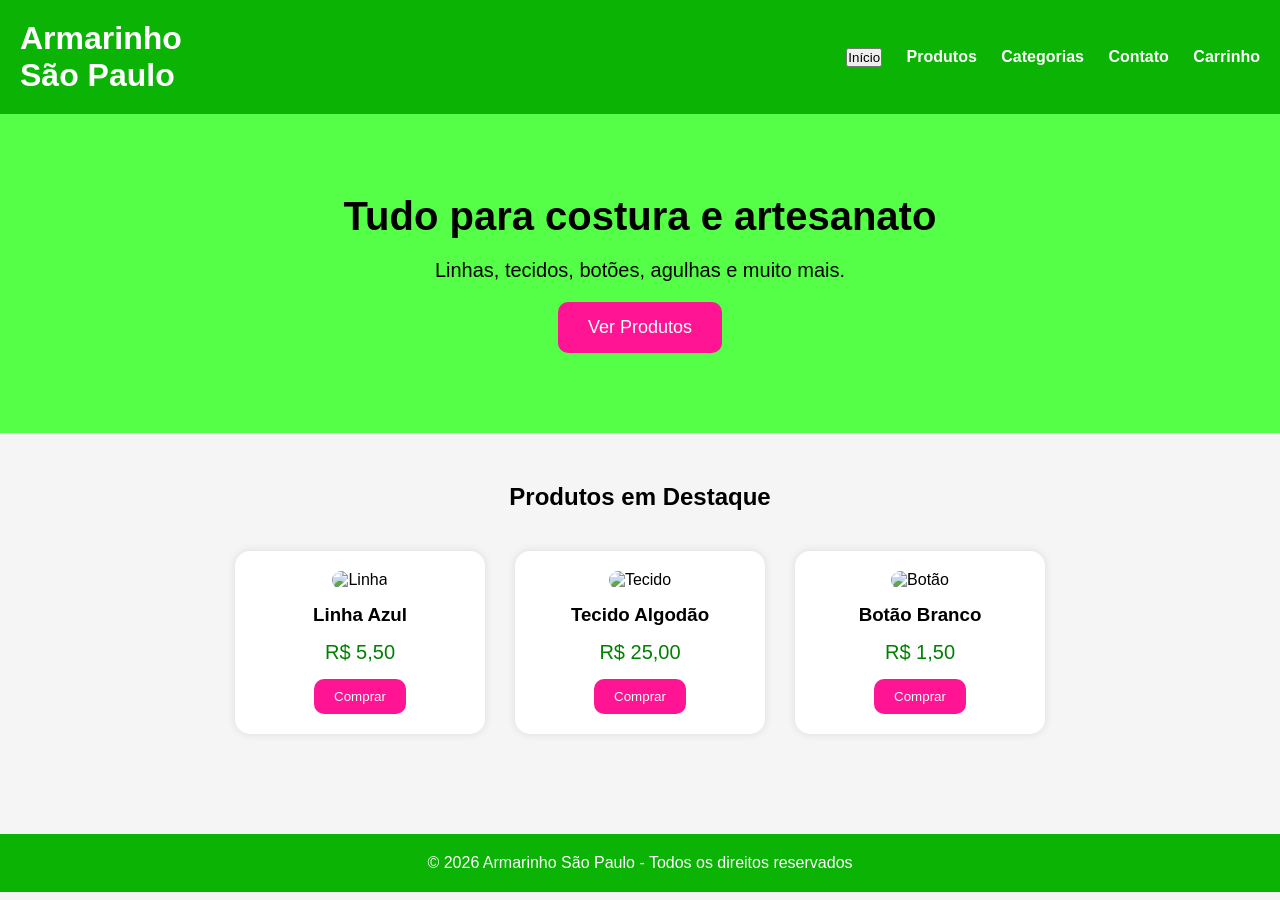
==== index.html @ 515907b4 "finalizando" ====
<!DOCTYPE html>
<html lang="pt-br">

<head>
    <meta charset="UTF-8">
    <meta name="viewport" content="width=device-width, initial-scale=1.0">

    <title>Armarinho São Paulo</title>

    <link rel="stylesheet" href="armarinho.css">
</head>

<body>

    <!-- MENU -->
    <header>

        <div class="logo">
            <h1>Armarinho <br> São Paulo</h1>
        </div>

        <nav>
            <button onclick="window.location.href='index.html'">
    Início
</button>
            <a href="produtos.html">Produtos</a>
            <a href="categorias.html">Categorias</a>
            <a href="contato.html">Contato</a>
            <a href="carrinho.html">Carrinho</a>
        </nav>

    </header>

    <!-- BANNER -->
    <section class="banner">

        <h2>Tudo para costura e artesanato</h2>

        <p>
            Linhas, tecidos, botões, agulhas e muito mais.
        </p>

        <button>Ver Produtos</button>

    </section>

    <!-- PRODUTOS -->
    <section class="produtos">

        <h2>Produtos em Destaque</h2>

        <div class="cards">

            <!-- CARD 1 -->
            <div class="card">

                <img src="https://encrypted-tbn0.gstatic.com/images?q=tbn:ANd9GcSHZEYckuSWrWgwjUf0VuA1EyzlLDOpBhVHNg&s" alt="Linha">

                <h3>Linha Azul</h3>

                <p>R$ 5,50</p>

                <button>Comprar</button>

            </div>

            <!-- CARD 2 -->
            <div class="card">

                <img src="https://www.copatmalhas.com.br/wp-content/uploads/2020/01/acapa-7-1024x1024.jpg" alt="Tecido">

                <h3>Tecido Algodão</h3>

                <p>R$ 25,00</p>

                <button>Comprar</button>

            </div>

            <!-- CARD 3 -->
            <div class="card">

                <img src="https://storage.moovin.store/main/d41fe742-4c55-4ff3-94e1-1ada435d64a7/285581?v=1753998632" alt="Botão">

                <h3>Botão Branco</h3>

                <p>R$ 1,50</p>

                <button>Comprar</button>

            </div>

        </div>

    </section>

    <!-- RODAPÉ -->
    <footer>

        <p>
            © 2026 Armarinho São Paulo - Todos os direitos reservados
        </p>

    </footer>

</body>

</html>
---- armarinho.css ----
*{
    margin: 0;
    padding: 0;
    box-sizing: border-box;
}

body{
    font-family: Arial;
    background-color: #f5f5f5;
}

/* MENU */

header{
    background-color: #0ab304;
    color: white;

    display: flex;
    justify-content: space-between;
    align-items: center;

    padding: 20px;
}

nav a{
    color: white;
    text-decoration: none;
    margin-left: 20px;
    font-weight: bold;
}

nav a:hover{
    color: yellow;
}

/* BANNER */

.banner{
    background-color: #56ff47;

    text-align: center;

    padding: 80px 20px;
}

.banner h2{
    font-size: 40px;
    margin-bottom: 20px;
}

.banner p{
    font-size: 20px;
    margin-bottom: 20px;
}

.banner button{
    background-color: #ff1493;
    color: white;

    border: none;

    padding: 15px 30px;

    font-size: 18px;

    border-radius: 10px;

    cursor: pointer;
}

/* PRODUTOS */

.produtos{
    padding: 50px 20px;
}

.produtos h2{
    text-align: center;
    margin-bottom: 40px;
}

.cards{
    display: flex;
    justify-content: center;
    gap: 30px;
    flex-wrap: wrap;
}

.card{
    background-color: white;

    width: 250px;

    border-radius: 15px;

    padding: 20px;

    text-align: center;

    box-shadow: 0 0 10px rgba(0,0,0,0.1);
}

.card img{
    width: 100%;
    height: 200px;

    object-fit: cover;

    border-radius: 10px;
}

.card h3{
    margin-top: 15px;
}

.card p{
    margin: 15px 0;
    font-size: 20px;
    color: green;
}

.card button{
    background-color: #ff1493;
    color: white;

    border: none;

    padding: 10px 20px;

    border-radius: 10px;

    cursor: pointer;
}

/* RODAPÉ */

footer{
    background-color: #0ab304;
    color: white;

    text-align: center;

    padding: 20px;

    margin-top: 50px;
}
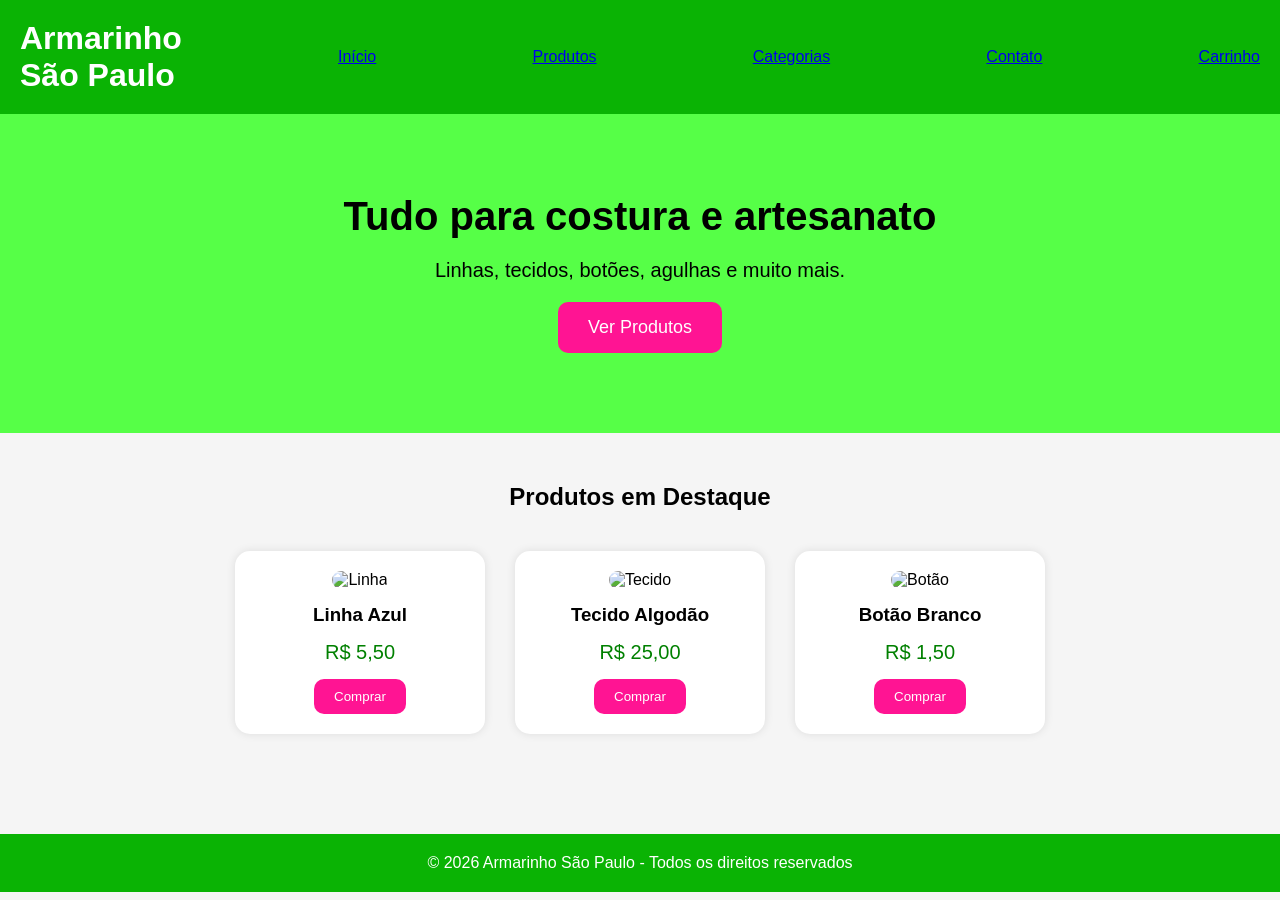
==== commit d12125fb: "inicio" ====
--- a/index.html
+++ b/index.html
@@ -19,10 +19,7 @@
             <h1>Armarinho <br> São Paulo</h1>
         </div>
 
-        <nav>
-            <button onclick="window.location.href='index.html'">
-    Início
-</button>
+            <a href="index.html">Início</a>
             <a href="produtos.html">Produtos</a>
             <a href="categorias.html">Categorias</a>
             <a href="contato.html">Contato</a>
@@ -40,7 +37,9 @@
             Linhas, tecidos, botões, agulhas e muito mais.
         </p>
 
-        <button>Ver Produtos</button>
+        <button onclick="window.location.href='produtos.html'">
+    Ver Produtos
+</button>
 
     </section>
 
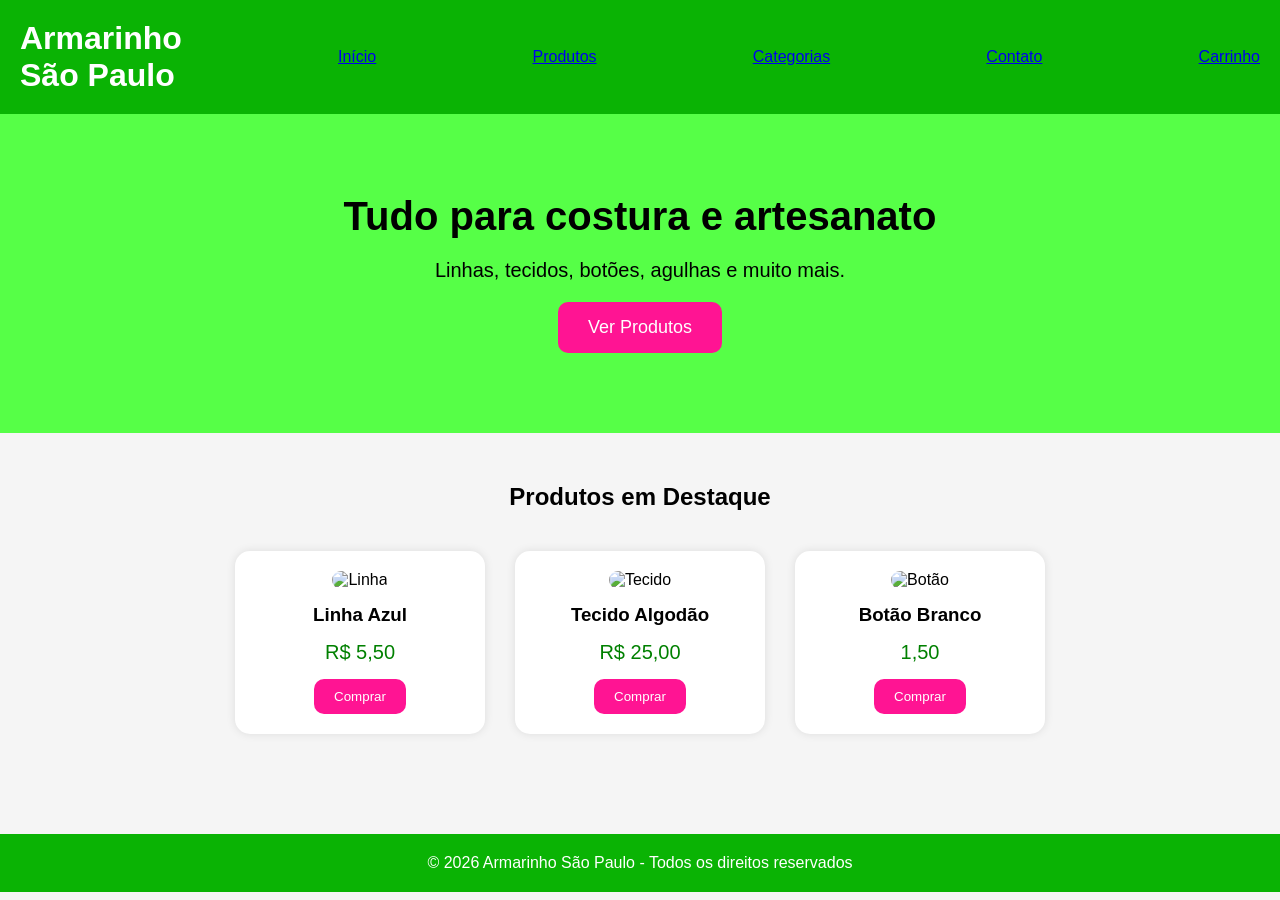
==== commit b2365ca7: "corrigint script" ====
--- a/index.html
+++ b/index.html
@@ -59,7 +59,9 @@
 
                 <p>R$ 5,50</p>
 
-                <button>Comprar</button>
+                <button onclick="adicionarCarrinho('Linha Azul', 5.50)">
+    Comprar
+</button>
 
             </div>
 
@@ -72,7 +74,9 @@
 
                 <p>R$ 25,00</p>
 
-                <button>Comprar</button>
+                <button onclick="adicionarCarrinho('Tecido Algodão', 25.00)">
+    Comprar
+</button>
 
             </div>
 
@@ -83,9 +87,11 @@
 
                 <h3>Botão Branco</h3>
 
-                <p>R$ 1,50</p>
+                <p>1,50</p>
 
-                <button>Comprar</button>
+                <button onclick="adicionarCarrinho('Botão Branco', 1.50)">
+    Comprar
+</button>
 
             </div>
 
@@ -101,6 +107,24 @@
         </p>
 
     </footer>
+<script>
+
+function adicionarCarrinho(nome, preco){
+
+    let carrinho = JSON.parse(localStorage.getItem('carrinho')) || [];
+
+    carrinho.push({
+        nome: nome,
+        preco: preco
+    });
+
+    localStorage.setItem('carrinho', JSON.stringify(carrinho));
+
+    alert(nome + " adicionado ao carrinho!");
+
+}
+
+</script>
 
 </body>
 
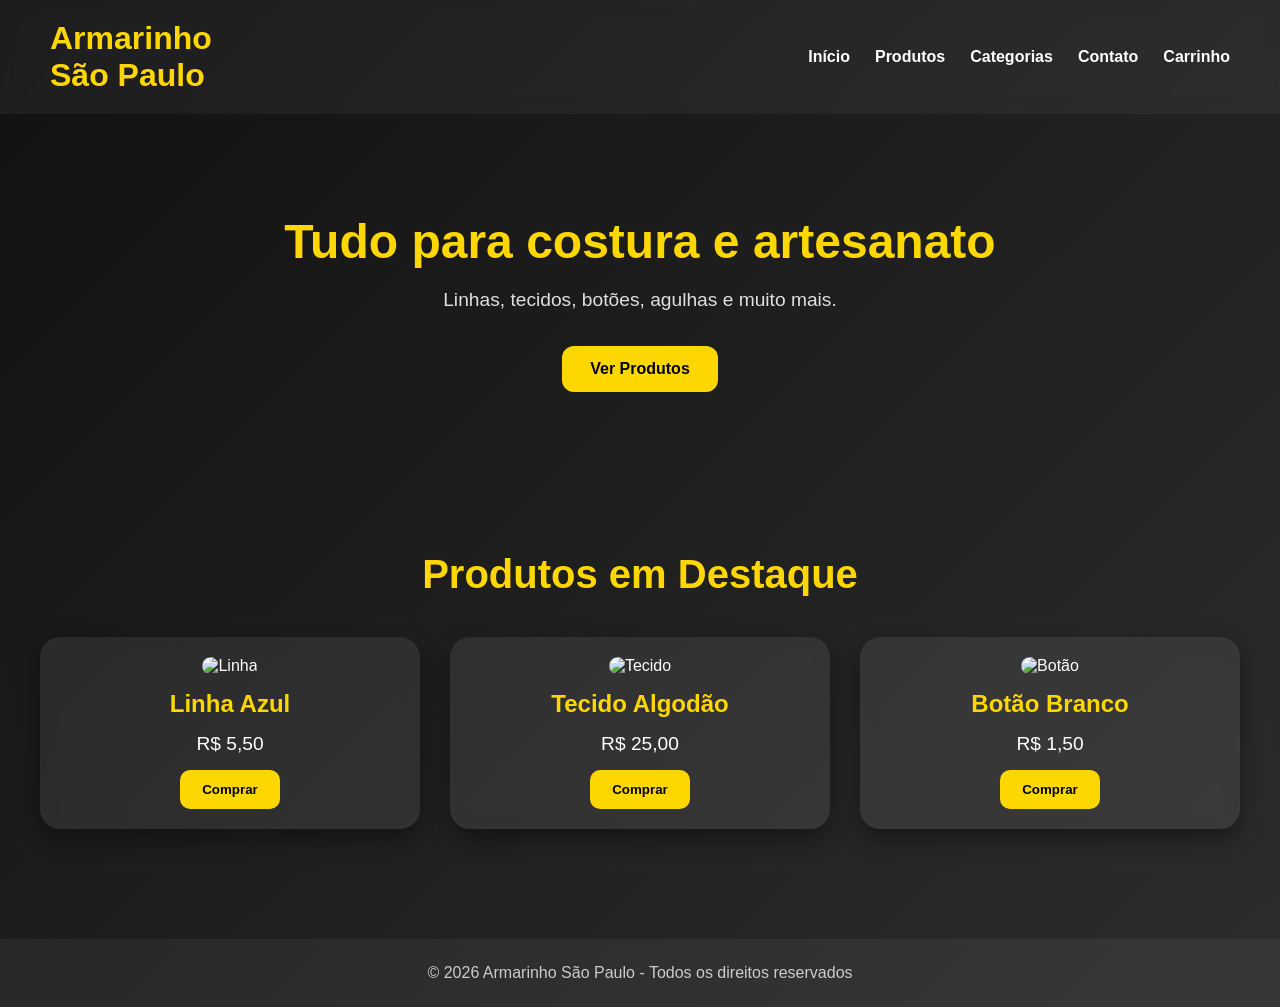
==== commit 8bfe79c8: "bonito armarinho" ====
--- a/index.html
+++ b/index.html
@@ -7,7 +7,182 @@
 
     <title>Armarinho São Paulo</title>
 
-    <link rel="stylesheet" href="armarinho.css">
+    <style>
+
+        * {
+            margin: 0;
+            padding: 0;
+            box-sizing: border-box;
+            font-family: Arial, Helvetica, sans-serif;
+        }
+
+        body {
+            background: linear-gradient(135deg, #111111, #2d2d2d);
+            color: white;
+            min-height: 100vh;
+        }
+
+        header {
+            display: flex;
+            justify-content: space-between;
+            align-items: center;
+            padding: 20px 50px;
+            background-color: rgba(255,255,255,0.05);
+            backdrop-filter: blur(8px);
+            position: sticky;
+            top: 0;
+            z-index: 100;
+        }
+
+        .logo h1 {
+            color: #ffd700;
+            font-size: 2rem;
+        }
+
+        nav {
+            display: flex;
+            gap: 25px;
+        }
+
+        nav a {
+            color: white;
+            text-decoration: none;
+            font-weight: bold;
+            transition: 0.3s;
+        }
+
+        nav a:hover {
+            color: #ffd700;
+        }
+
+        .banner {
+            text-align: center;
+            padding: 100px 20px;
+        }
+
+        .banner h2 {
+            font-size: 3rem;
+            color: #ffd700;
+            margin-bottom: 20px;
+        }
+
+        .banner p {
+            font-size: 1.2rem;
+            margin-bottom: 35px;
+            color: #e0e0e0;
+        }
+
+        .banner button {
+            padding: 14px 28px;
+            border: none;
+            border-radius: 12px;
+            background-color: #ffd700;
+            color: black;
+            font-weight: bold;
+            font-size: 1rem;
+            cursor: pointer;
+            transition: 0.3s;
+        }
+
+        .banner button:hover {
+            background-color: white;
+            transform: scale(1.05);
+        }
+
+        .produtos {
+            padding: 60px 40px;
+        }
+
+        .produtos h2 {
+            text-align: center;
+            font-size: 2.5rem;
+            margin-bottom: 40px;
+            color: #ffd700;
+        }
+
+        .cards {
+            display: grid;
+            grid-template-columns: repeat(auto-fit, minmax(250px, 1fr));
+            gap: 30px;
+        }
+
+        .card {
+            background-color: rgba(255,255,255,0.08);
+            border-radius: 20px;
+            padding: 20px;
+            text-align: center;
+            transition: 0.3s;
+            backdrop-filter: blur(8px);
+            box-shadow: 0 10px 25px rgba(0,0,0,0.4);
+        }
+
+        .card:hover {
+            transform: translateY(-8px);
+            background-color: rgba(255,255,255,0.12);
+        }
+
+        .card img {
+            width: 100%;
+            height: 220px;
+            object-fit: cover;
+            border-radius: 15px;
+        }
+
+        .card h3 {
+            margin-top: 15px;
+            color: #ffd700;
+            font-size: 1.5rem;
+        }
+
+        .card p {
+            margin: 15px 0;
+            font-size: 1.2rem;
+        }
+
+        .card button {
+            padding: 12px 22px;
+            border: none;
+            border-radius: 10px;
+            background-color: #ffd700;
+            color: black;
+            font-weight: bold;
+            cursor: pointer;
+            transition: 0.3s;
+        }
+
+        .card button:hover {
+            background-color: white;
+            transform: scale(1.05);
+        }
+
+        footer {
+            margin-top: 50px;
+            text-align: center;
+            padding: 25px;
+            background-color: rgba(255,255,255,0.05);
+            color: #cccccc;
+        }
+
+        @media(max-width: 768px) {
+
+            header {
+                flex-direction: column;
+                gap: 20px;
+                padding: 20px;
+            }
+
+            nav {
+                flex-wrap: wrap;
+                justify-content: center;
+            }
+
+            .banner h2 {
+                font-size: 2.2rem;
+            }
+
+        }
+
+    </style>
 </head>
 
 <body>
@@ -19,6 +194,7 @@
             <h1>Armarinho <br> São Paulo</h1>
         </div>
 
+        <nav>
             <a href="index.html">Início</a>
             <a href="produtos.html">Produtos</a>
             <a href="categorias.html">Categorias</a>
@@ -38,8 +214,8 @@
         </p>
 
         <button onclick="window.location.href='produtos.html'">
-    Ver Produtos
-</button>
+            Ver Produtos
+        </button>
 
     </section>
 
@@ -60,8 +236,8 @@
                 <p>R$ 5,50</p>
 
                 <button onclick="adicionarCarrinho('Linha Azul', 5.50)">
-    Comprar
-</button>
+                    Comprar
+                </button>
 
             </div>
 
@@ -75,8 +251,8 @@
                 <p>R$ 25,00</p>
 
                 <button onclick="adicionarCarrinho('Tecido Algodão', 25.00)">
-    Comprar
-</button>
+                    Comprar
+                </button>
 
             </div>
 
@@ -87,11 +263,11 @@
 
                 <h3>Botão Branco</h3>
 
-                <p>1,50</p>
+                <p>R$ 1,50</p>
 
                 <button onclick="adicionarCarrinho('Botão Branco', 1.50)">
-    Comprar
-</button>
+                    Comprar
+                </button>
 
             </div>
 
@@ -107,24 +283,25 @@
         </p>
 
     </footer>
-<script>
-
-function adicionarCarrinho(nome, preco){
-
-    let carrinho = JSON.parse(localStorage.getItem('carrinho')) || [];
-
-    carrinho.push({
-        nome: nome,
-        preco: preco
-    });
-
-    localStorage.setItem('carrinho', JSON.stringify(carrinho));
-
-    alert(nome + " adicionado ao carrinho!");
-
-}
-
-</script>
+
+    <script>
+
+        function adicionarCarrinho(nome, preco) {
+
+            let carrinho = JSON.parse(localStorage.getItem('carrinho')) || [];
+
+            carrinho.push({
+                nome: nome,
+                preco: preco
+            });
+
+            localStorage.setItem('carrinho', JSON.stringify(carrinho));
+
+            alert(nome + " adicionado ao carrinho!");
+
+        }
+
+    </script>
 
 </body>
 
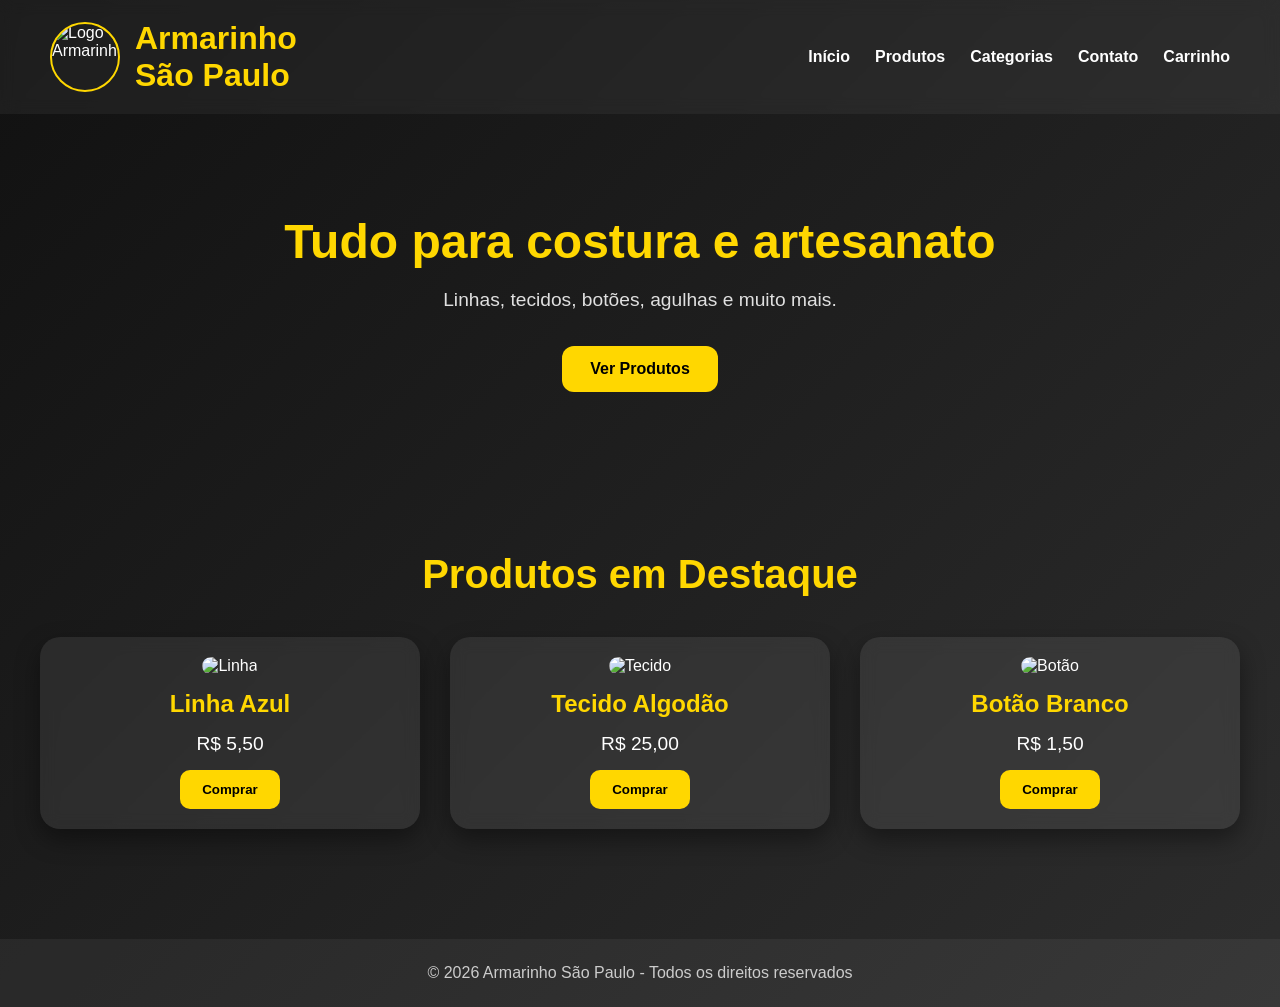
==== commit 6b1ea1e4: "logo certa" ====
--- a/index.html
+++ b/index.html
@@ -181,7 +181,19 @@
             }
 
         }
-
+.logo{
+    display: flex;
+    align-items: center;
+    gap: 15px;
+}
+
+.logo img{
+    width: 70px;
+    height: 70px;
+    border-radius: 50%;
+    object-fit: cover;
+    border: 2px solid #ffd700;
+}
     </style>
 </head>
 
@@ -191,8 +203,12 @@
     <header>
 
         <div class="logo">
-            <h1>Armarinho <br> São Paulo</h1>
-        </div>
+
+    <img src="https://encrypted-tbn0.gstatic.com/images?q=tbn:ANd9GcTq-Wc6qYaQBWIUsxsVHRaO3esUhy0D3jgVOQ&s" alt="Logo Armarinho">
+
+    <h1>Armarinho <br> São Paulo</h1>
+
+</div>
 
         <nav>
             <a href="index.html">Início</a>
